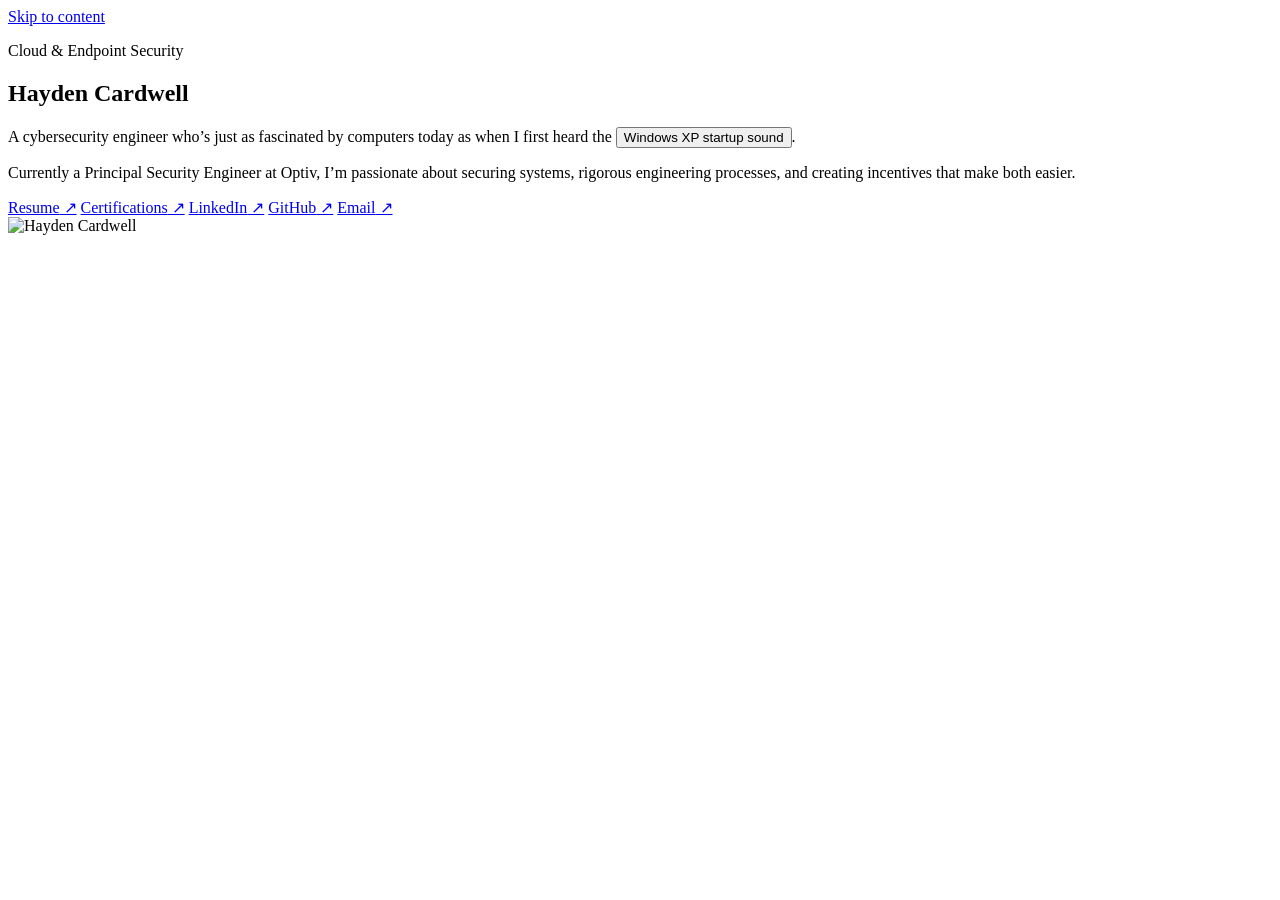
==== public/index.html @ f38777e4 "Replace terminal portfolio with a minimal personal website" ====
<!doctype html>
<html lang="en">
  <head>
    <meta charset="utf-8">
    <meta name="viewport" content="width=device-width, initial-scale=1">
    <title>Hayden Cardwell</title>
    <meta name="description" content="Cloud &amp; Endpoint Security. Hayden Cardwell&#x27;s personal website, resume, certifications, and writing.">
    <meta name="color-scheme" content="light">
    <link rel="canonical" href="https://haydencardwell.com/">
    <meta property="og:type" content="website">
    <meta property="og:title" content="Hayden Cardwell">
    <meta property="og:description" content="Cloud &amp; Endpoint Security. Hayden Cardwell&#x27;s personal website, resume, certifications, and writing.">
    <meta property="og:url" content="https://haydencardwell.com/">
    <link rel="icon" href="/assets/favicon.svg" type="image/svg+xml">
    <link rel="stylesheet" href="/assets/site.css">
  </head>
  <body>
    <a class="skip-link" href="#main">Skip to content</a>
    <div class="site-shell">
      <main id="main" class="profile-page">
  <section class="introduction" aria-labelledby="name">
    <div class="identity">
      <p class="eyebrow">Cloud &amp; Endpoint Security</p>
      <h1 id="name">Hayden Cardwell</h1>
    </div>
    <div class="biography">
      <p>A cybersecurity engineer who’s just as fascinated by computers today as when I first heard the <button class="sound-trigger" id="startup-sound-trigger" type="button" aria-label="Play Windows XP startup sound" aria-controls="startup-sound" aria-pressed="false" title="Play Windows XP startup sound">Windows XP startup sound</button>.</p>
      <audio id="startup-sound" preload="none" src="/assets/windows-xp-startup.wav"></audio>
      <p class="audio-status" id="audio-status" role="status"></p>
      <p>Currently a Principal Security Engineer at Optiv, I’m passionate about securing systems, rigorous engineering processes, and creating incentives that make both easier.</p>
      <div class="document-links">
        <a href="/docs/haydencardwellcybersecurityengineer-pub.pdf">Resume<span aria-hidden="true"> ↗</span></a>
        <a href="/docs/AWSCerts.pdf">Certifications<span aria-hidden="true"> ↗</span></a>
        <a href="https://www.linkedin.com/in/hayden-cardwell/">LinkedIn<span aria-hidden="true"> ↗</span></a>
        <a href="https://github.com/hayden-cardwell/">GitHub<span aria-hidden="true"> ↗</span></a>
        <a href="mailto:admin@cardwell.cloud">Email<span aria-hidden="true"> ↗</span></a>
      </div>
    </div>
    <img class="portrait" src="/assets/hayden-cardwell.jpg" alt="Hayden Cardwell" width="886" height="886">
  </section>
</main>
<script src="/assets/startup-sound.js" defer></script>

    </div>
  </body>
</html>
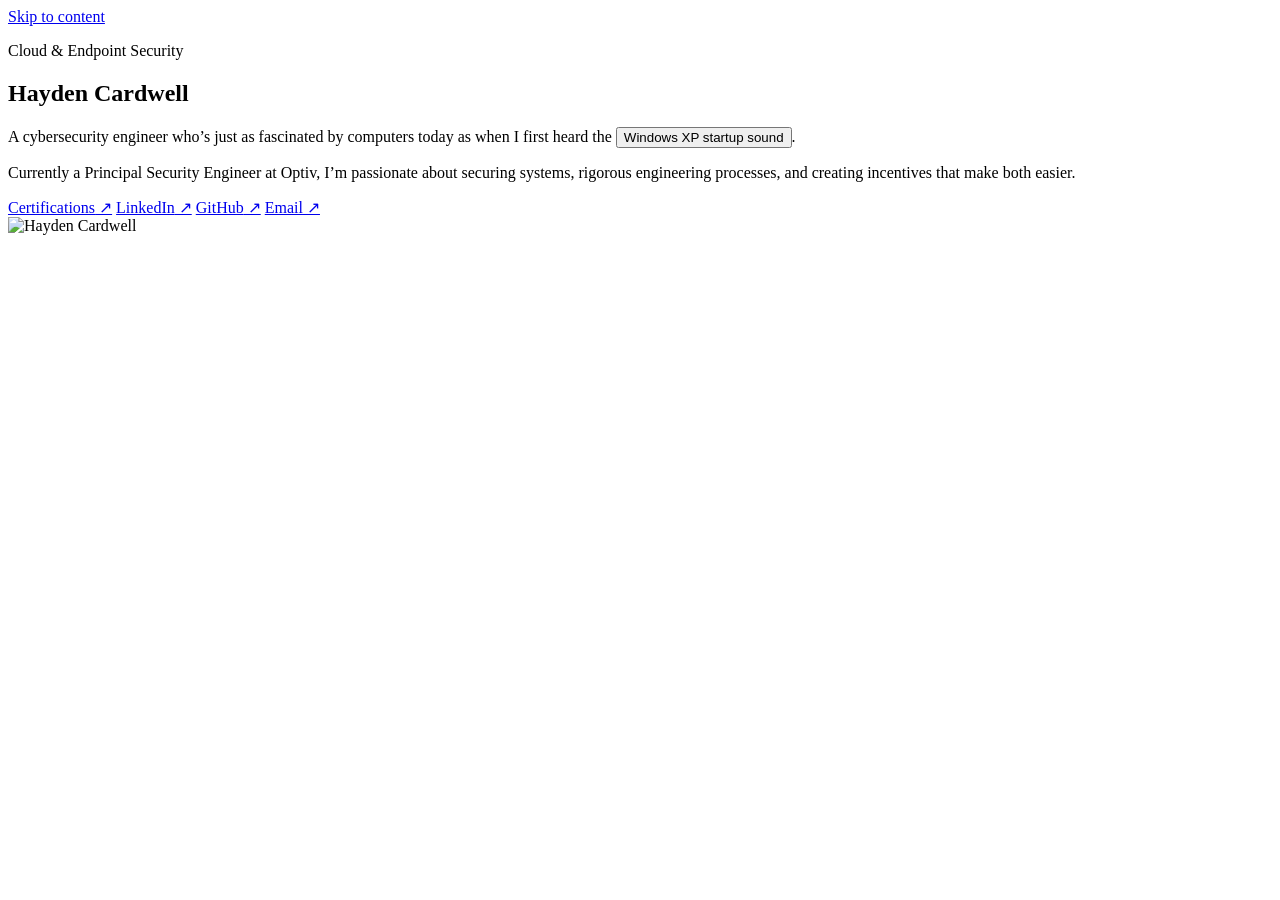
==== commit 05c623b4: "Remove exposed resume pending privacy cleanup" ====
--- a/public/index.html
+++ b/public/index.html
@@ -29,8 +29,7 @@
       <p class="audio-status" id="audio-status" role="status"></p>
       <p>Currently a Principal Security Engineer at Optiv, I’m passionate about securing systems, rigorous engineering processes, and creating incentives that make both easier.</p>
       <div class="document-links">
-        <a href="/docs/haydencardwellcybersecurityengineer-pub.pdf">Resume<span aria-hidden="true"> ↗</span></a>
-        <a href="/docs/AWSCerts.pdf">Certifications<span aria-hidden="true"> ↗</span></a>
+        <a href="https://www.credly.com/users/hayden-cardwell/badges">Certifications<span aria-hidden="true"> ↗</span></a>
         <a href="https://www.linkedin.com/in/hayden-cardwell/">LinkedIn<span aria-hidden="true"> ↗</span></a>
         <a href="https://github.com/hayden-cardwell/">GitHub<span aria-hidden="true"> ↗</span></a>
         <a href="mailto:admin@cardwell.cloud">Email<span aria-hidden="true"> ↗</span></a>
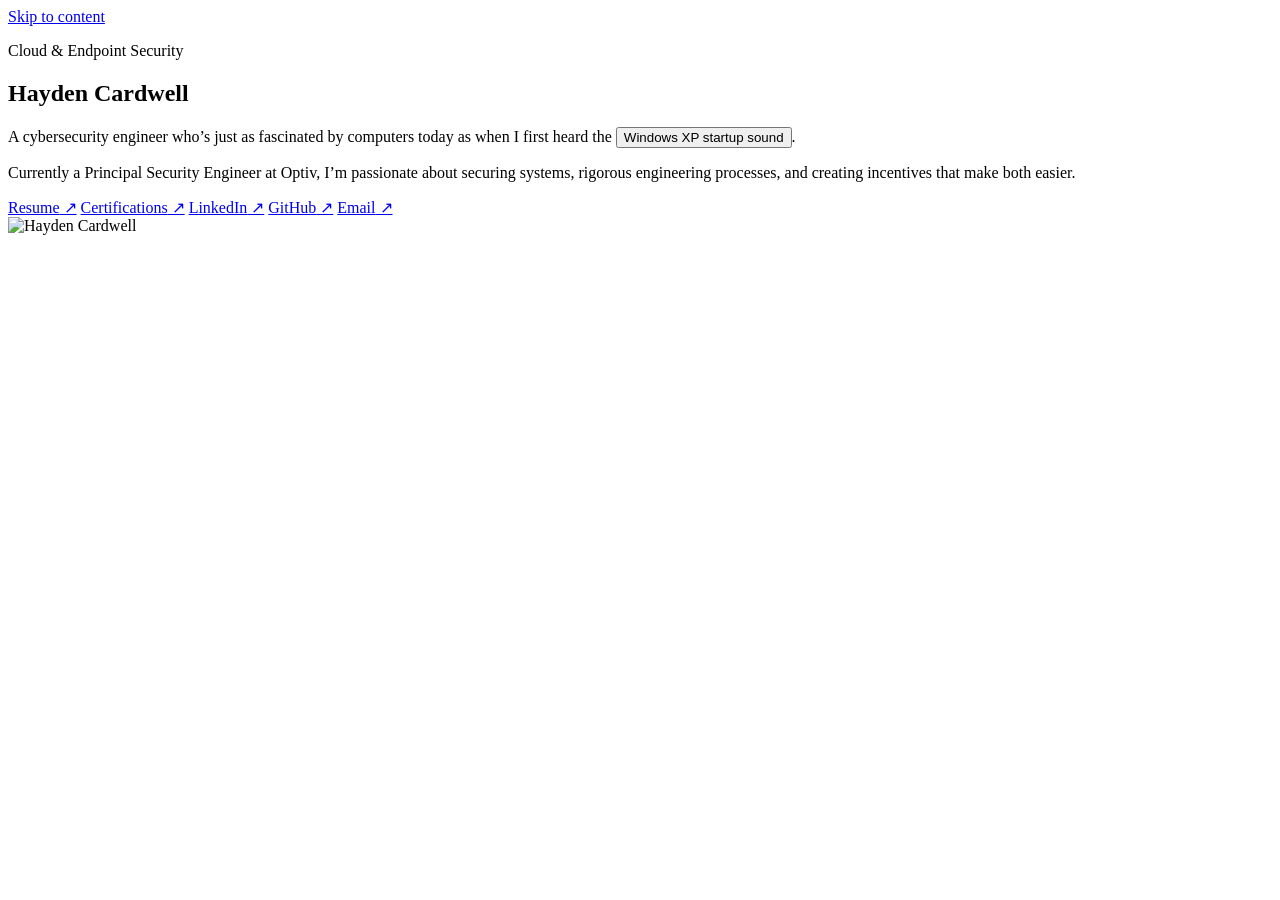
==== commit 09114f08: "Publish sanitized resume and enforce contact privacy" ====
--- a/public/index.html
+++ b/public/index.html
@@ -29,6 +29,7 @@
       <p class="audio-status" id="audio-status" role="status"></p>
       <p>Currently a Principal Security Engineer at Optiv, I’m passionate about securing systems, rigorous engineering processes, and creating incentives that make both easier.</p>
       <div class="document-links">
+        <a href="/docs/hayden-cardwell-resume.pdf">Resume<span aria-hidden="true"> ↗</span></a>
         <a href="https://www.credly.com/users/hayden-cardwell/badges">Certifications<span aria-hidden="true"> ↗</span></a>
         <a href="https://www.linkedin.com/in/hayden-cardwell/">LinkedIn<span aria-hidden="true"> ↗</span></a>
         <a href="https://github.com/hayden-cardwell/">GitHub<span aria-hidden="true"> ↗</span></a>
